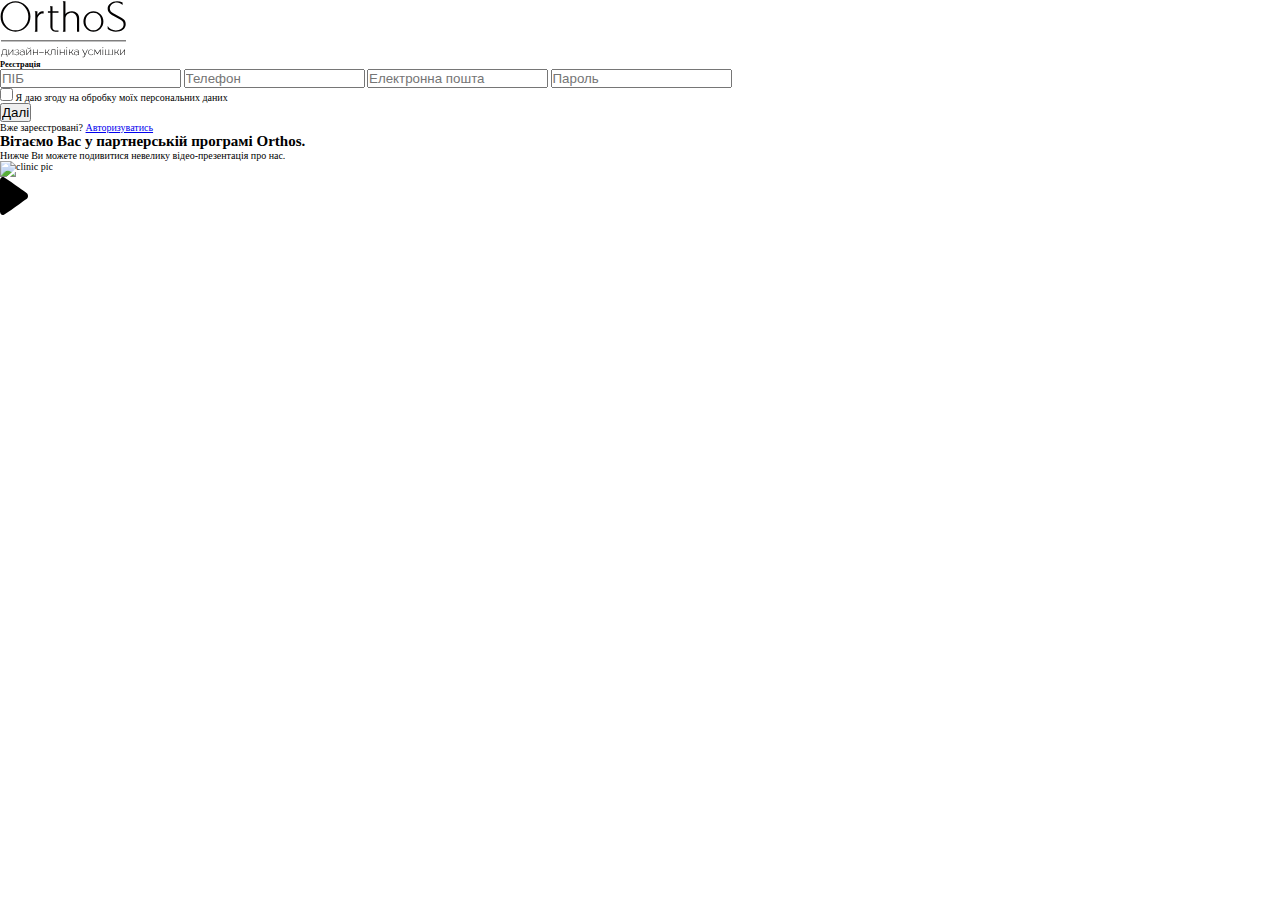
==== index.html @ 7a8ca7ad "init" ====
<!DOCTYPE html>
<html lang="en">
    <head>
        <meta charset="UTF-8" />
        <meta name="viewport" content="width=device-width, initial-scale=1.0" />
        <title>Document</title>
        <link rel="stylesheet" href="css/bundle.css" />
    </head>
    <body>
        <div class="admin-panel">
            <div class="container">
                <div class="admin-panel__inner">
                    <div class="register-side">
                        <div class="register-side_logo">
                            <a href="main.html">
                                <img src="assets/img/new.svg" alt="brand-logo" class="" />
                            </a>
                        </div>
                        <div class="register-side_steps">
                            <span class="step step-active"></span>
                            <span class="step"></span>
                        </div>
                        <h5 class="register-side_title">Реєстрація</h5>
                        <form class="register-side_form">
                            <input type="text" placeholder="ПІБ" required data-reg-name />
                            <input type="tel" placeholder="Телефон" required data-reg-tel />
                            <input type="email" placeholder="Електронна пошта" required data-reg-mail />
                            <input type="password" placeholder="Пароль" required data-reg-password />
                            <div class="agreement-wrap">
                                <input type="checkbox" name="agreement" id="agreement" />
                                <label for="agreement">
                                    Я даю згоду на обробку моїх персональних даних
                                </label>
                            </div>
                            <input type="submit" value="Далі" />
                        </form>
                        <div class="register-side_redirect"><span>Вже зареєстровані? </span><a href="#">Авторизуватись</a></div>
                    </div>
                    <div class="content-side">
                        <h2>
                            Вітаємо Вас у партнерській програмі Orthos.
                        </h2>
                        <p>Нижче Ви можете подивитися невелику відео-презентація про нас.</p>

                        <div class="presentation position-relative">
                            <img src="https://i9.photo.2gis.com/images/branch/105/14777436312549469_8450.jpg" alt="clinic pic" />
                            <div class="backdrop"></div>
                            <a href="#" target="_blank" class="play-redirect">
                                <svg xmlns="http://www.w3.org/2000/svg" width="28" height="38" viewBox="0 0 28 38">
                                    <path
                                        d="M26.52 16c-1.962-1.337-4.545-3.188-7.28-5.149C14.025 7.113 8.11 2.874 3.94.345 3.56.116 3.159 0 2.747 0 1.232 0 0 1.523 0 3.394L.001 19 0 34.604C0 36.477 1.232 38 2.747 38c.414 0 .815-.117 1.195-.348 4.173-2.531 10.093-6.774 15.315-10.517 2.729-1.956 5.305-3.802 7.264-5.138.926-.631 1.479-1.752 1.479-2.999 0-1.246-.553-2.367-1.48-2.998z"
                                    />
                                </svg>
                            </a>
                        </div>
                    </div>
                </div>
            </div>
        </div>

        <script src="js/bundle.js"></script>
    </body>
</html>
---- css/bundle.css ----
:root {
  font-size: 10px;
  box-sizing: border-box;
}

* {
  padding: 0;
  margin: 0;
  box-sizing: inherit;
}
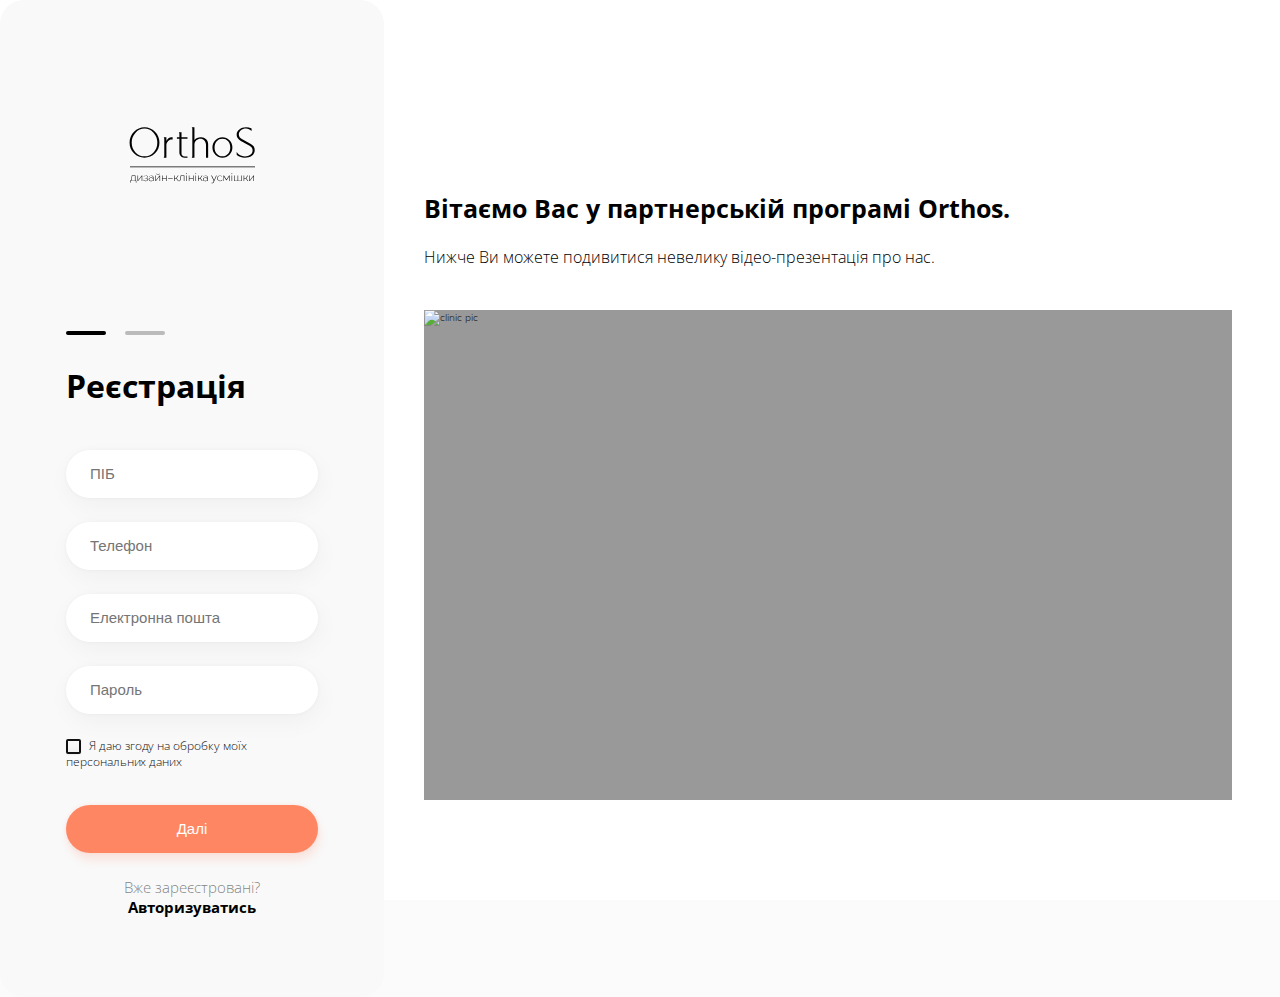
==== commit 578345ee: "table" ====
--- a/index.html
+++ b/index.html
@@ -8,51 +8,49 @@
     </head>
     <body>
         <div class="admin-panel">
-            <div class="container">
-                <div class="admin-panel__inner">
-                    <div class="register-side">
-                        <div class="register-side_logo">
-                            <a href="main.html">
-                                <img src="assets/img/new.svg" alt="brand-logo" class="" />
-                            </a>
+            <div class="admin-panel__inner">
+                <div class="register-side">
+                    <div class="register-side_logo">
+                        <a href="main.html">
+                            <img src="assets/img/new.svg" alt="brand-logo" class="" />
+                        </a>
+                    </div>
+                    <div class="register-side_steps">
+                        <span class="step step-active"></span>
+                        <span class="step"></span>
+                    </div>
+                    <h5 class="register-side_title">Реєстрація</h5>
+                    <form class="register-side_form">
+                        <input type="text" placeholder="ПІБ" required data-reg-name />
+                        <input type="tel" placeholder="Телефон" required data-reg-tel />
+                        <input type="email" placeholder="Електронна пошта" required data-reg-mail />
+                        <input type="password" placeholder="Пароль" required data-reg-password />
+                        <div class="agreement-wrap">
+                            <input type="checkbox" name="agreement" id="agreement" />
+                            <label for="agreement">
+                                Я даю згоду на обробку моїх персональних даних
+                            </label>
                         </div>
-                        <div class="register-side_steps">
-                            <span class="step step-active"></span>
-                            <span class="step"></span>
-                        </div>
-                        <h5 class="register-side_title">Реєстрація</h5>
-                        <form class="register-side_form">
-                            <input type="text" placeholder="ПІБ" required data-reg-name />
-                            <input type="tel" placeholder="Телефон" required data-reg-tel />
-                            <input type="email" placeholder="Електронна пошта" required data-reg-mail />
-                            <input type="password" placeholder="Пароль" required data-reg-password />
-                            <div class="agreement-wrap">
-                                <input type="checkbox" name="agreement" id="agreement" />
-                                <label for="agreement">
-                                    Я даю згоду на обробку моїх персональних даних
-                                </label>
-                            </div>
-                            <input type="submit" value="Далі" />
-                        </form>
-                        <div class="register-side_redirect"><span>Вже зареєстровані? </span><a href="#">Авторизуватись</a></div>
-                    </div>
-                    <div class="content-side">
-                        <h2>
-                            Вітаємо Вас у партнерській програмі Orthos.
-                        </h2>
-                        <p>Нижче Ви можете подивитися невелику відео-презентація про нас.</p>
+                        <input type="submit" value="Далі" />
+                    </form>
+                    <div class="register-side_redirect"><span>Вже зареєстровані? </span><a href="#">Авторизуватись</a></div>
+                </div>
+                <div class="content-side">
+                    <h2>
+                        Вітаємо Вас у партнерській програмі Orthos.
+                    </h2>
+                    <p>Нижче Ви можете подивитися невелику відео-презентація про нас.</p>
 
-                        <div class="presentation position-relative">
-                            <img src="https://i9.photo.2gis.com/images/branch/105/14777436312549469_8450.jpg" alt="clinic pic" />
-                            <div class="backdrop"></div>
-                            <a href="#" target="_blank" class="play-redirect">
-                                <svg xmlns="http://www.w3.org/2000/svg" width="28" height="38" viewBox="0 0 28 38">
-                                    <path
-                                        d="M26.52 16c-1.962-1.337-4.545-3.188-7.28-5.149C14.025 7.113 8.11 2.874 3.94.345 3.56.116 3.159 0 2.747 0 1.232 0 0 1.523 0 3.394L.001 19 0 34.604C0 36.477 1.232 38 2.747 38c.414 0 .815-.117 1.195-.348 4.173-2.531 10.093-6.774 15.315-10.517 2.729-1.956 5.305-3.802 7.264-5.138.926-.631 1.479-1.752 1.479-2.999 0-1.246-.553-2.367-1.48-2.998z"
-                                    />
-                                </svg>
-                            </a>
-                        </div>
+                    <div class="presentation position-relative">
+                        <img src="https://i9.photo.2gis.com/images/branch/105/14777436312549469_8450.jpg" alt="clinic pic" />
+                        <div class="backdrop"></div>
+                        <a href="#" target="_blank" class="play-redirect">
+                            <svg xmlns="http://www.w3.org/2000/svg" width="28" height="38" viewBox="0 0 28 38">
+                                <path
+                                    d="M26.52 16c-1.962-1.337-4.545-3.188-7.28-5.149C14.025 7.113 8.11 2.874 3.94.345 3.56.116 3.159 0 2.747 0 1.232 0 0 1.523 0 3.394L.001 19 0 34.604C0 36.477 1.232 38 2.747 38c.414 0 .815-.117 1.195-.348 4.173-2.531 10.093-6.774 15.315-10.517 2.729-1.956 5.305-3.802 7.264-5.138.926-.631 1.479-1.752 1.479-2.999 0-1.246-.553-2.367-1.48-2.998z"
+                                />
+                            </svg>
+                        </a>
                     </div>
                 </div>
             </div>
--- a/css/bundle.css
+++ b/css/bundle.css
@@ -1,3 +1,424 @@
+@import url(https://fonts.googleapis.com/css2?family=Open+Sans:wght@300;700&display=swap);
+.register-side {
+  border-radius: 2.4rem;
+  flex-basis: 30%;
+  height: 100%;
+  background-color: #f9f9f9;
+  padding-left: 6.6rem;
+  padding-right: 6.6rem;
+  padding-top: 12.6rem;
+  padding-bottom: 8rem;
+}
+.register-side_logo {
+  text-align: center;
+}
+.register-side_logo img {
+  width: 12.6rem;
+  height: 5.8rem;
+}
+.register-side_steps {
+  margin-top: 13.7rem;
+  margin-bottom: 2.4rem;
+}
+.register-side_steps .step {
+  display: inline-block;
+  height: 0.4rem;
+  width: 4rem;
+  background-color: #bbbbbb;
+  border-radius: 0.2rem;
+  margin-right: 1.6rem;
+  cursor: pointer;
+}
+.register-side_steps .step-active {
+  background-color: black;
+}
+.register-side_title {
+  font-size: 3.2rem;
+  line-height: 4.8rem;
+  margin-bottom: 4rem;
+}
+.register-side_form input {
+  width: 100%;
+  font-size: 1.5rem;
+  line-height: 2.4rem;
+  color: #111111;
+  padding: 1.2rem 2.4rem;
+  border-radius: 2.4rem;
+  box-shadow: 2px 8px 24px 0 rgba(0,0,0,0.03922), 0 0 4px 0 rgba(0,0,0,0.03922);
+  outline: none;
+  border: none;
+  margin-bottom: 2.4rem;
+}
+.register-side_form input:focus {
+  box-shadow: 2px 8px 24px 0 rgba(255,133,99,0.66275), 0 0 4px 0 rgba(255,133,99,0.66275);
+}
+.register-side_form .agreement-wrap {
+  display: flex;
+  justify-content: space-between;
+  margin-bottom: 3.4rem;
+}
+.register-side_form .agreement-wrap input {
+  padding: 0;
+  height: auto;
+  height: initial;
+  width: auto;
+  width: initial;
+  margin-bottom: 0;
+  display: none;
+  cursor: pointer;
+}
+.register-side_form .agreement-wrap label {
+  font-size: 1.15rem;
+  line-height: 1.62rem;
+  color: #111111;
+  position: relative;
+  cursor: pointer;
+  letter-spacing: -0.005rem;
+}
+.register-side_form .agreement-wrap label::before {
+  content: "";
+  -webkit-appearance: none;
+  background-color: transparent;
+  border-radius: 0.2rem;
+  border: 2px solid #111111;
+  box-shadow: 0 1px 2px rgba(0, 0, 0, 0.05), inset 0px -15px 10px -12px rgba(0, 0, 0, 0.05);
+  padding: 5.5px;
+  display: inline-block;
+  position: relative;
+  vertical-align: middle;
+  cursor: pointer;
+  margin-right: 5px;
+}
+.register-side_form .agreement-wrap input:checked + label:after {
+  content: "";
+  display: block;
+  position: absolute;
+  top: 4px;
+  left: 5px;
+  width: 3px;
+  height: 6px;
+  border: solid white;
+  border-width: 0 2px 2px 0;
+  transform: rotate(45deg);
+}
+.register-side_form .agreement-wrap input:checked + label:before {
+  background-color: #111;
+}
+.register-side_form input[type=submit] {
+  cursor: pointer;
+  border-radius: 2.4rem;
+  color: white;
+  box-shadow: 2px 8px 8px 0 rgba(255,134,99,0.15686), 0 0 4px 0 rgba(255,134,99,0.15686);
+  background-color: #ff8663;
+  transition: background-color 0.35s linear;
+}
+.register-side_form input[type=submit]:hover {
+  background-color: #111;
+}
+.register-side_redirect {
+  text-align: center;
+  font-size: 1.5rem;
+  line-height: 2rem;
+  letter-spacing: 0;
+}
+.register-side_redirect span {
+  color: rgba(0, 0, 0, 0.5);
+  font-weight: 300;
+}
+.register-side_redirect a {
+  text-decoration: none;
+  color: #000;
+  font-weight: bold;
+}
+
+.content-side {
+  flex-basis: 70%;
+  padding: 0 4.8rem 0 4rem;
+}
+.content-side h2 {
+  font-size: 2.5rem;
+  line-height: 100%;
+  margin-bottom: 2.4rem;
+}
+.content-side p {
+  font-size: 1.6em;
+  line-height: 2.5rem;
+}
+.content-side .presentation {
+  margin-top: 4rem;
+  width: 100%;
+  background-color: rgba(0, 0, 0, 0.4);
+  height: 49rem;
+  position: relative;
+}
+.content-side .presentation img {
+  height: 100%;
+  width: 100%;
+  -o-object-fit: cover;
+     object-fit: cover;
+}
+.content-side .presentation .backdrop {
+  position: absolute;
+  top: 0;
+  bottom: 0;
+  left: 0;
+  right: 0;
+  background-color: black;
+  opacity: 0;
+  transition: 0.35s linear opacity;
+}
+.content-side .presentation .play-redirect {
+  position: absolute;
+  top: 50%;
+  left: 50%;
+  transform: translate(-50%, -50%);
+  width: 12rem;
+  height: 8rem;
+  border-radius: 1.2rem;
+  background-color: rgba(255, 255, 255, 0.6);
+  display: flex;
+  justify-content: center;
+  align-items: center;
+  opacity: 0;
+  pointer-events: none;
+  transition: 0.35s linear opacity;
+}
+.content-side .presentation .play-redirect svg {
+  width: 2.8rem;
+  height: 3.8rem;
+}
+.content-side .presentation:hover .backdrop {
+  opacity: 0.4;
+}
+.content-side .presentation:hover .play-redirect {
+  opacity: 1;
+  pointer-events: all;
+}
+
+.sidebar-menu {
+  flex-basis: 20%;
+  overflow: hidden;
+  padding: 2.4rem 1.6rem 3.8rem;
+  position: relative;
+  height: 100vh;
+}
+.sidebar-menu_logo {
+  text-align: center;
+}
+.sidebar-menu_logo a img {
+  width: 8rem;
+  height: 3.6rem;
+}
+.sidebar-menu_profile {
+  opacity: 0.9;
+  border-radius: 1.6rem;
+  background-color: #f9f9f9;
+  text-align: center;
+  padding-bottom: 2.4rem;
+  padding-top: 2.4rem;
+  color: #111111;
+  margin-top: 2.4rem;
+  margin-bottom: 2.4rem;
+}
+.sidebar-menu_profile .profile-block {
+  overflow: hidden;
+  display: inline-block;
+  border-radius: 50%;
+  width: 9.6em;
+  height: 9.6rem;
+  margin-bottom: 1.1rem;
+}
+.sidebar-menu_profile .profile-block img {
+  height: 100%;
+  width: 100%;
+  -o-object-position: center;
+     object-position: center;
+  -o-object-fit: cover;
+     object-fit: cover;
+}
+.sidebar-menu_profile h4 {
+  font-weight: 300;
+  font-size: 1.5rem;
+}
+.sidebar-menu_profile span {
+  font-size: 1.3rem;
+  line-height: 2rem;
+  opacity: 0.7;
+}
+.sidebar-menu_nav {
+  position: relative;
+  width: 100%;
+}
+.sidebar-menu_nav ul {
+  list-style: none;
+  margin-right: -2rem;
+}
+.sidebar-menu_nav ul li {
+  display: flex;
+  align-items: center;
+  border-radius: 10rem 0 0 10rem;
+  transition: all 0.15s linear;
+}
+.sidebar-menu_nav ul li a {
+  display: inline-block;
+  text-decoration: none;
+  width: 100%;
+  height: 100%;
+  padding: 1.4rem 2.6rem;
+}
+.sidebar-menu_nav ul li a svg {
+  height: 1.5rem;
+  margin-right: 1rem;
+  width: 1.6rem;
+}
+.sidebar-menu_nav ul li a span {
+  font-size: 1.3rem;
+  line-height: 2rem;
+  letter-spacing: 0.3px;
+  color: #000000;
+  letter-spacing: 0.3px;
+}
+.sidebar-menu_nav ul li:hover {
+  background-color: #f9f9f9;
+}
+.sidebar-menu_nav ul li:hover a svg g {
+  fill: #ff8663;
+}
+.sidebar-menu_nav ul li:hover a span {
+  color: #000000;
+  font-weight: normal;
+}
+.sidebar-menu_nav ul .active-rep {
+  background-color: #f9f9f9;
+}
+.sidebar-menu_nav ul .active-rep a svg g {
+  fill: #ff8663;
+}
+.sidebar-menu_nav ul .active-rep a span {
+  color: #000000;
+  font-weight: normal;
+}
+.sidebar-menu_logout {
+  text-decoration: none;
+  margin-left: 2.6rem;
+  position: absolute;
+  bottom: 3.8rem;
+  left: 1.8rem;
+}
+.sidebar-menu_logout div {
+  color: #000000;
+  display: flex;
+  align-items: center;
+  font-size: 1.3rem;
+  line-height: 2rem;
+  letter-spacing: 0.3px;
+}
+.sidebar-menu_logout div .logout-icon {
+  display: inline-block;
+  height: 1.5rem;
+  width: 1.6rem;
+  margin-right: 1.8rem;
+}
+.sidebar-menu_logout div:hover {
+  color: #ff8663;
+}
+.sidebar-menu_logout div:hover .logout-icon path {
+  fill: #ff8663;
+}
+
+.button-container-2 {
+  position: relative;
+  overflow: hidden;
+  border: 1px solid #000;
+  font-family: "Lato", sans-serif;
+  font-weight: 300;
+  transition: 0.5s;
+  letter-spacing: 1px;
+  border-radius: 2.4rem;
+  border: none;
+}
+
+.button-container-2 button {
+  width: 101%;
+  height: 100%;
+  font-weight: 300;
+  font-size: 1.5rem;
+  line-height: 2rem;
+  padding: 1.3rem 3.9rem 1.6rem;
+  background-color: #ff8663;
+  -webkit-mask: url("https://raw.githubusercontent.com/robin-dela/css-mask-animation/master/img/urban-sprite.png");
+  mask: url("https://raw.githubusercontent.com/robin-dela/css-mask-animation/master/img/urban-sprite.png");
+  -webkit-mask-size: 3000% 100%;
+  mask-size: 3000% 100%;
+  border: none;
+  color: #fff;
+  cursor: pointer;
+  -webkit-animation: ani2 0.7s steps(29) forwards;
+  animation: ani2 0.7s steps(29) forwards;
+}
+
+.button-container-2 button:hover {
+  -webkit-animation: ani 0.7s steps(29) forwards;
+  animation: ani 0.7s steps(29) forwards;
+}
+
+.mas {
+  height: 100%;
+  width: 101%;
+  display: inline-block;
+  position: absolute;
+  text-align: center;
+  font-weight: 300;
+  position: absolute;
+  font-weight: 300;
+  font-size: 1.5rem;
+  line-height: 2rem;
+  overflow: hidden;
+  background-color: #111111;
+  color: white;
+  padding: 1.4rem 3.15rem 1.6rem;
+}
+
+@-webkit-keyframes ani {
+  from {
+    -webkit-mask-position: 0 0;
+    mask-position: 0 0;
+  }
+  to {
+    -webkit-mask-position: 100% 0;
+    mask-position: 100% 0;
+  }
+}
+@keyframes ani {
+  from {
+    -webkit-mask-position: 0 0;
+    mask-position: 0 0;
+  }
+  to {
+    -webkit-mask-position: 100% 0;
+    mask-position: 100% 0;
+  }
+}
+@-webkit-keyframes ani2 {
+  from {
+    -webkit-mask-position: 100% 0;
+    mask-position: 100% 0;
+  }
+  to {
+    -webkit-mask-position: 0 0;
+    mask-position: 0 0;
+  }
+}
+@keyframes ani2 {
+  from {
+    -webkit-mask-position: 100% 0;
+    mask-position: 100% 0;
+  }
+  to {
+    -webkit-mask-position: 0 0;
+    mask-position: 0 0;
+  }
+}
 :root {
   font-size: 10px;
   box-sizing: border-box;
@@ -8,3 +429,249 @@
   margin: 0;
   box-sizing: inherit;
 }
+
+body {
+  font-family: "Open Sans", sans-serif;
+  font-weight: 300;
+  background-color: #fbfbfb;
+}
+
+.admin-panel {
+  background-color: rgba(255,255,255,1);
+  height: 100vh;
+  position: relative;
+}
+.admin-panel__inner {
+  display: flex;
+  align-items: center;
+}
+
+.sidebar-content {
+  flex: 1;
+  padding-left: 4rem;
+  padding-right: 3.3rem;
+  padding-top: 3.2rem;
+  height: 100vh;
+}
+.sidebar-content .content-top {
+  display: flex;
+  justify-content: space-between;
+}
+.sidebar-content .content-top .form-search {
+  box-shadow: 2px 8px 24px 0 rgba(255,134,99,0.07843), 0 0 4px 0 rgba(255,134,99,0.05882);
+  border-radius: 2.4rem;
+  padding: 0.4rem;
+}
+.sidebar-content .content-top .form-search input {
+  font-size: 1.5rem;
+  color: #111111;
+  line-height: 2rem;
+  padding: 1rem;
+  border: none;
+  outline: none;
+}
+.sidebar-content .content-top .form-search button {
+  border-radius: 50%;
+  width: 4rem;
+  height: 4rem;
+  border: none;
+  outline: none;
+  cursor: pointer;
+  transition: background-color 0.15s linear;
+}
+.sidebar-content .content-top .form-search button svg path {
+  transition: fill 0.35s linear;
+}
+.sidebar-content .content-top .form-search button:hover {
+  background-color: #ff8663;
+}
+.sidebar-content .content-top .form-search button:hover svg path {
+  fill: white;
+}
+.sidebar-content .content-top .add-form {
+  padding: 1.3rem 3.9rem 1.6rem;
+  border: none;
+  outline: none;
+  font-size: 1.5rem;
+  color: white;
+  border-radius: 2.4rem;
+  box-shadow: 2px 8px 8px 0 rgba(255,134,99,0.15686), 0 0 4px 0 rgba(255,134,99,0.15686);
+  background-color: #ff8663;
+  cursor: pointer;
+}
+.sidebar-content .content-top .add-form:hover {
+  background-color: #111111;
+}
+.sidebar-content .content-list {
+  margin-top: 4rem;
+}
+.sidebar-content .content-list .clients-list_section {
+  border: 1px solid #d0d7dd;
+  border-radius: 1.6rem;
+}
+.sidebar-content .content-list .clients-list_section .client-top {
+  display: flex;
+  justify-content: space-between;
+  width: 100%;
+  font-size: 1.3rem;
+  color: #111111;
+  padding: 2.3rem 0 1.2rem;
+  border-bottom: 1px solid #d0d7dd;
+  border-radius: 1.6rem 1.6rem 0 0;
+}
+.sidebar-content .content-list .clients-list_section .client-top > div > span {
+  cursor: pointer;
+}
+.sidebar-content .content-list .clients-list_section .client-top > div > span:hover {
+  color: #ff8663;
+}
+.sidebar-content .content-list .clients-list_section .client-top .position {
+  flex-basis: 8%;
+  text-align: center;
+}
+.sidebar-content .content-list .clients-list_section .client-top .reg-date {
+  flex-basis: 18.5%;
+}
+.sidebar-content .content-list .clients-list_section .client-top .status {
+  flex-basis: 14.5%;
+}
+.sidebar-content .content-list .clients-list_section .client-top .name {
+  flex-basis: 22%;
+}
+.sidebar-content .content-list .clients-list_section .client-top .duration {
+  flex-basis: 38%;
+}
+.sidebar-content .content-list .clients-list_section ul {
+  overflow-y: auto;
+  list-style: none;
+}
+.sidebar-content .content-list .clients-list_section ul .client {
+  border-bottom: 1px solid #d0d7dd;
+  padding-top: 1rem;
+  padding-bottom: 1rem;
+  font-size: 1.5rem;
+  line-height: 2.4rem;
+  color: #111111;
+  display: flex;
+  align-items: center;
+}
+.sidebar-content .content-list .clients-list_section ul .client:first-child {
+  border-top: 1px solid #d0d7dd;
+}
+.sidebar-content .content-list .clients-list_section ul .client:last-child {
+  border-bottom: none;
+}
+.sidebar-content .content-list .clients-list_section ul .client div[data-pos] {
+  flex-basis: 8%;
+  text-align: center;
+}
+.sidebar-content .content-list .clients-list_section ul .client div[data-name] {
+  flex-basis: 21.5%;
+}
+.sidebar-content .content-list .clients-list_section ul .client div[data-reg] {
+  flex-basis: 18%;
+}
+.sidebar-content .content-list .clients-list_section ul .client div[data-status] {
+  flex-basis: 14.5%;
+  padding-left: 0.5rem;
+}
+.sidebar-content .content-list .clients-list_section ul .client div[data-duration] {
+  flex-basis: 17%;
+}
+.sidebar-content .content-list .clients-list_section ul .client-control {
+  display: flex;
+  justify-content: space-around;
+  align-items: center;
+  flex-basis: 20%;
+}
+.sidebar-content .content-list .clients-list_section ul .client-control .check {
+  cursor: pointer;
+  outline: none;
+  border: none;
+  font-size: 1.5rem;
+  color: white;
+  background-color: #ff8663;
+  text-align: center;
+  padding: 0.8rem 2rem 0.9rem;
+  border-radius: 2.4rem;
+  box-shadow: 2px 8px 8px 0 rgba(255,134,99,0.15686), 0 0 4px 0 rgba(255,134,99,0.15686);
+  transition: background-color 0.35s linear;
+}
+.sidebar-content .content-list .clients-list_section ul .client-control .check:hover {
+  background-color: #111;
+}
+.sidebar-content .content-list .clients-list_section ul .client-control .pref {
+  background-color: transparent;
+  border: none;
+  outline: none;
+  width: 0.6rem;
+  cursor: pointer;
+}
+.sidebar-content .content-list .clients-list_section ul .client-control .pref span {
+  width: 100%;
+  position: relative;
+  display: inline-block;
+  height: 0.4rem;
+  border-radius: 50%;
+  background-color: #ff8663;
+}
+.sidebar-content .content-list .clients-list_section ul .client-control .pref span:before, .sidebar-content .content-list .clients-list_section ul .client-control .pref span:after {
+  position: absolute;
+  content: "";
+  height: 0.4rem;
+  width: 100%;
+  border-radius: 50%;
+  background-color: #ff8663;
+  left: 50%;
+  transform: translateX(-50%);
+}
+.sidebar-content .content-list .clients-list_section ul .client-control .pref span:before {
+  top: 0.7rem;
+}
+.sidebar-content .content-list .clients-list_section ul .client-control .pref span:after {
+  bottom: 0.7rem;
+}
+.sidebar-content .content-pagination {
+  margin-top: 3.2rem;
+  display: flex;
+  justify-content: center;
+  align-items: center;
+  font-size: 1.3rem;
+}
+.sidebar-content .content-pagination > div {
+  cursor: pointer;
+}
+.sidebar-content .content-pagination > .current-page {
+  background-color: #000000 !important;
+  color: white;
+}
+.sidebar-content .content-pagination .dif-page {
+  height: 3.2rem;
+  width: 3.2rem;
+  background-color: #dbcbcb;
+  margin-right: 0.8rem;
+  display: flex;
+  justify-content: center;
+  align-items: center;
+  border-radius: 0.4rem;
+}
+.sidebar-content .content-pagination [data-all] {
+  margin-right: 0.8rem;
+}
+
+.add-client-popup {
+  display: none;
+  position: absolute;
+  top: 0;
+  right: 0;
+  bottom: 0;
+  width: 50vw;
+  /*     .client-popup_backdrop {
+      position: absolute;
+      top: 0;
+      bottom: 0;
+      left: 0;
+      right: 0;
+      background-color: rgba($color: #000000, $alpha: 0.55);
+  } */
+}
